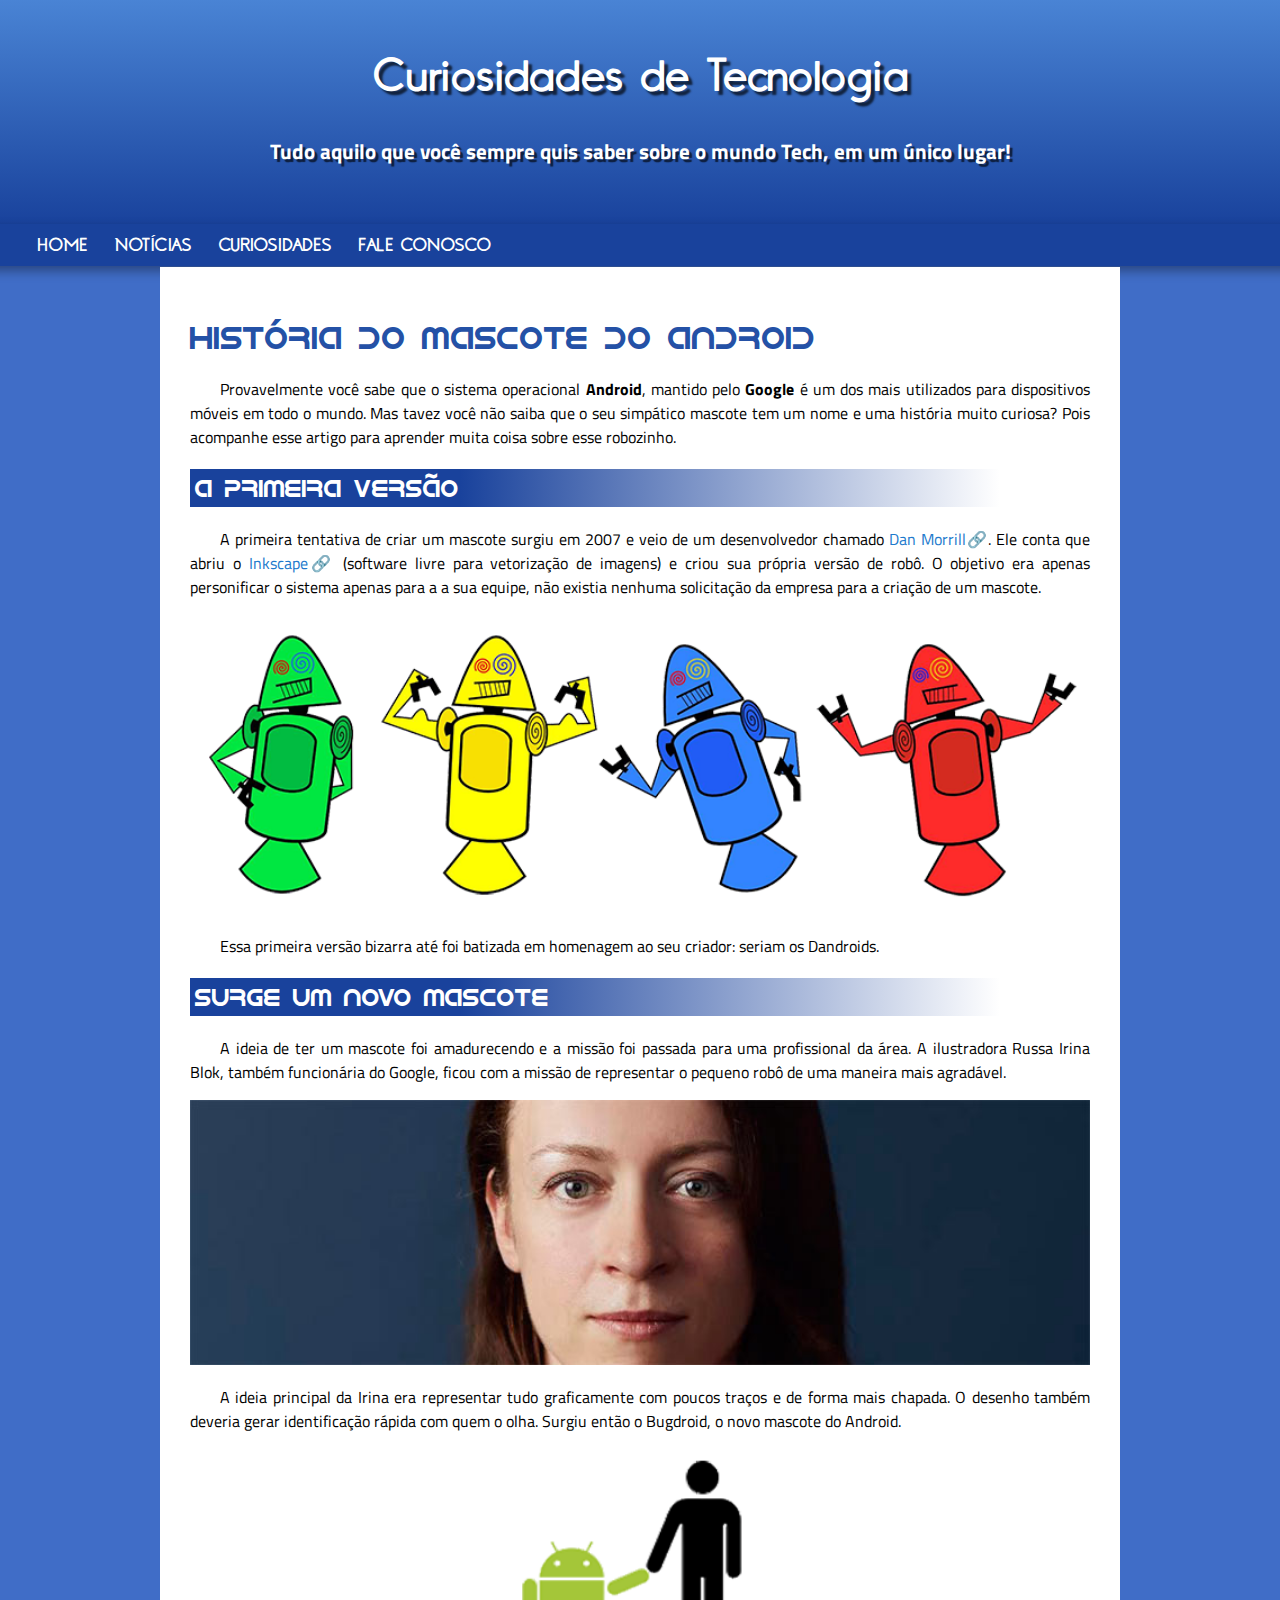
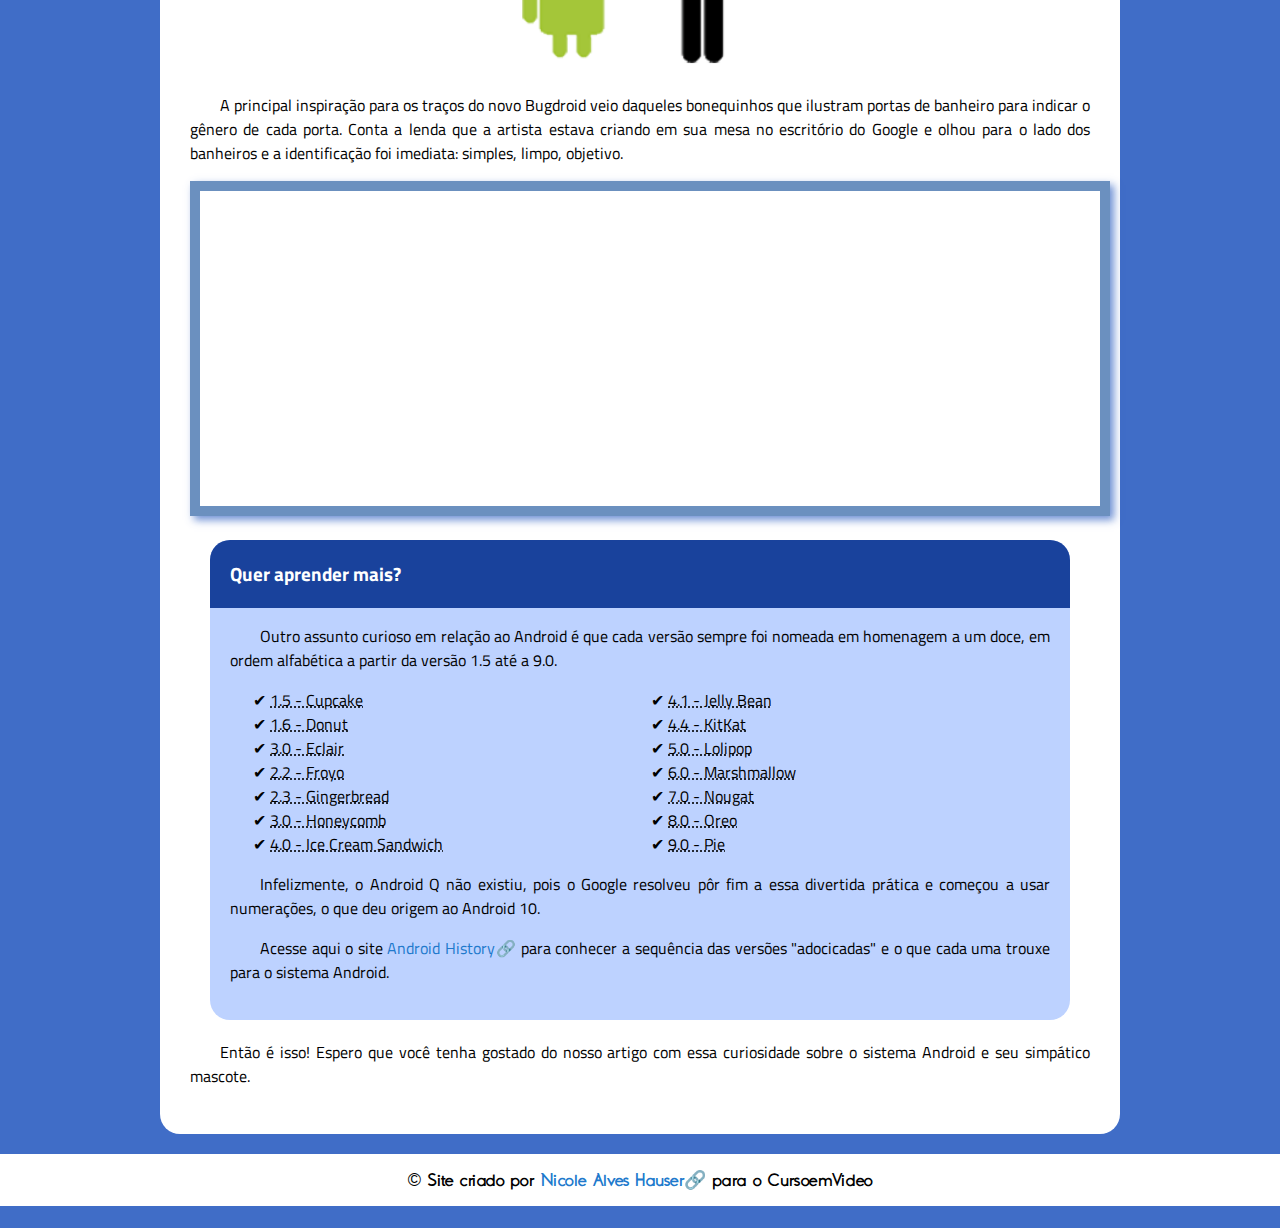
==== index.html @ 5c1f9d0b "criação projeto android" ====
<!DOCTYPE html>
<html lang="en">
  <head>
    <meta charset="UTF-8" />
    <meta name="viewport" content="width=device-width, initial-scale=1.0" />
    <link rel="stylesheet" href="style.css" />
    <link
      rel="shortcut icon"
      href="./imagens/favicon.ico"
      type="image/x-icon"
    />
    <title>Tecnologia</title>
  </head>
  <body>
    <header>
      <hgroup>
        <h1>Curiosidades de Tecnologia</h1>
        <h2>
          Tudo aquilo que você sempre quis saber sobre o mundo Tech, em um único
          lugar!
        </h2>
      </hgroup>
    </header>
    <nav id="menu">
      <ul>
        <li><a class="page" href="./index.html">Home</a></li>
        <li><a class="page" href="./notícias.html">Notícias</a></li>
        <li><a class="page" href="./curiosidades.html">Curiosidades</a></li>
        <li><a class="page" href="./contato.html">Fale Conosco</a></li>
      </ul>
    </nav>

    <div id="corpo">
      <main>
        <h1>História do Mascote do Android</h1>
        <p>
          Provavelmente você sabe que o sistema operacional
          <strong>Android</strong>, mantido pelo <strong>Google</strong> é um
          dos mais utilizados para dispositivos móveis em todo o mundo. Mas
          tavez você não saiba que o seu simpático mascote tem um nome e uma
          história muito curiosa? Pois acompanhe esse artigo para aprender muita
          coisa sobre esse robozinho.
        </p>
      </main>
      <section>
        <h2>A primeira versão</h2>
        <p>
          A primeira tentativa de criar um mascote surgiu em 2007 e veio de um
          desenvolvedor chamado
          <a
            class="externo"
            href="https://androidcommunity.com/dan-morrill-shows-us-the-android-mascot-that-almost-was-20130103/"
            target="_blank"
            >Dan Morrill</a
          >. Ele conta que abriu o
          <a class="externo" href="https://inkscape.org/pt-br/" target="_blank"
            >Inkscape</a
          >
          (software livre para vetorização de imagens) e criou sua própria
          versão de robô. O objetivo era apenas personificar o sistema apenas
          para a a sua equipe, não existia nenhuma solicitação da empresa para a
          criação de um mascote.
        </p>
        <source
          media="(max-width: 600px)"
          srcset="./imagens/dan-droids-pq.png"
        />
        <img src="./imagens/dan-droids.png" alt="" />
        <p>
          Essa primeira versão bizarra até foi batizada em homenagem ao seu
          criador: seriam os Dandroids.
        </p>
      </section>
      <section>
        <h2>Surge um novo mascote</h2>
        <p>
          A ideia de ter um mascote foi amadurecendo e a missão foi passada para
          uma profissional da área. A ilustradora Russa Irina Blok, também
          funcionária do Google, ficou com a missão de representar o pequeno
          robô de uma maneira mais agradável.
        </p>
        <source
          media="(max-width: 600px)"
          srcset="./imagens/irina-blok-pq.jpg"
        />
        <img src="./imagens/irina-blok.jpg" alt="" />
        <p>
          A ideia principal da Irina era representar tudo graficamente com
          poucos traços e de forma mais chapada. O desenho também deveria gerar
          identificação rápida com quem o olha. Surgiu então o Bugdroid, o novo
          mascote do Android.
        </p>
        <img id="pequeno" src="./imagens/bugdroid.png" alt="" />
        <p>
          A principal inspiração para os traços do novo Bugdroid veio daqueles
          bonequinhos que ilustram portas de banheiro para indicar o gênero de
          cada porta. Conta a lenda que a artista estava criando em sua mesa no
          escritório do Google e olhou para o lado dos banheiros e a
          identificação foi imediata: simples, limpo, objetivo.
        </p>

        <iframe
          width="560"
          height="315"
          src="https://www.youtube.com/embed/l2UDgpLz20M"
          title="YouTube video player"
          frameborder="0"
          allow="accelerometer; autoplay; clipboard-write; encrypted-media; gyroscope; picture-in-picture; web-share"
          allowfullscreen
        ></iframe>

        <aside id="extra">
          <h3>Quer aprender mais?</h3>

          <p>
            Outro assunto curioso em relação ao Android é que cada versão sempre
            foi nomeada em homenagem a um doce, em ordem alfabética a partir da
            versão 1.5 até a 9.0.
          </p>

          <ul>
            <li><abbr title="Bolo de Copo"> 1.5 - Cupcake</abbr></li>
            <li><abbr title="Rosquinha"> 1.6 - Donut</abbr></li>
            <li><abbr title="Bomba"> 3.0 - Eclair</abbr></li>
            <li><abbr title="Iogurte Congelado"> 2.2 - Froyo</abbr></li>
            <li>
              <abbr title="Biscoite de Gengibre"> 2.3 - Gingerbread</abbr>
            </li>
            <li><abbr title="Favo de Mel"> 3.0 - Honeycomb</abbr></li>
            <li>
              <abbr title="Sanduíche de Sorvete">
                4.0 - Ice Cream Sandwich</abbr
              >
            </li>
            <li><abbr title="Jujuba"> 4.1 - Jelly Bean</abbr></li>
            <li><abbr title="KitKat"> 4.4 - KitKat</abbr></li>
            <li><abbr title="Pirulito"> 5.0 - Lolipop</abbr></li>
            <li><abbr title="Marshmallow"> 6.0 - Marshmallow</abbr></li>
            <li><abbr title="Torrone"> 7.0 - Nougat</abbr></li>
            <li><abbr title="Oreo"> 8.0 - Oreo</abbr></li>
            <li><abbr title="Torta"> 9.0 - Pie</abbr></li>
          </ul>

          <p>
            Infelizmente, o Android Q não existiu, pois o Google resolveu pôr
            fim a essa divertida prática e começou a usar numerações, o que deu
            origem ao Android 10.
          </p>

          <p>
            Acesse aqui o site
            <a
              class="externo"
              href="https://www.android.com/intl/en_uk/history/"
              >Android History</a
            >
            para conhecer a sequência das versões "adocicadas" e o que cada uma
            trouxe para o sistema Android.
          </p>
        </aside>

        <p>
          Então é isso! Espero que você tenha gostado do nosso artigo com essa
          curiosidade sobre o sistema Android e seu simpático mascote.
        </p>
      </section>
    </div>
    <footer>
      &copy; Site criado por
      <a
        class="externo"
        href="https://www.linkedin.com/in/nicole-alves-hauser-80179b219/"
        >Nicole Alves Hauser</a
      >
      para o CursoemVideo
    </footer>
  </body>
</html>
---- style.css ----
/*FONTES*/
@import url("https://fonts.googleapis.com/css2?family=Titillium+Web:ital,wght@0,300;0,400;0,600;0,700;1,400;1,600&display=swap");
@font-face {
  font-family: "tecnology";
  src: url(./fontes/idroid.otf);
}
@font-face {
  font-family: "android";
  src: url(./fontes/No\ Fancy\ Name\ Grotesk\ Bold.ttf);
}

:root {
  --cor1: #6b90bf;
  --cor2: #265da6;
  --cor3: #1a1826;
  --cor4: #94f2e9;
  --cor44: #73d9b3;
  --cor5: #3385a6;
  --cor55: #3bbcd9;
  --cor6: #516da6;
  --cor7: #071e40;
}

/*HEADER E ANCORAS*/

header {
  background-image: linear-gradient(to bottom, #4e8ada, #19429c);
  min-height: 150px;
  padding-top: 40px;
  padding-bottom: 40px;
  margin-top: -30px;

  margin-left: -20px;
  margin-right: -20px;
}

header h1 {
  font-family: "android", sans-serif;
  text-align: center;
  font-size: 3em;
  color: white;
  font-weight: bolder;
  text-shadow: 4px 4px 2px rgba(0, 0, 0, 0.678);
  font-weight: normal;
}
header h2 {
  font-family: "Titillium Web", sans-serif;
  text-align: center;
  font-size: 1.3em;
  color: white;
  text-shadow: 3px 3px 1px rgba(0, 0, 0, 0.651);
}

a.page {
  color: white;
}

a {
  text-decoration: none;
  color: #2079cc;
  transition: 1s;
}

a.externo::after {
  content: "\1F517";
}

a:hover {
  text-decoration: underline;
}

/*MENU*/

nav#menu {
  font-family: "android", sans-serif;
  background-color: #19429c;
  margin-left: -20px;
  margin-right: -20px;
  margin-top: -20px;
  margin-bottom: -18px;
  box-shadow: 0px 5px 10px rgba(0, 0, 0, 0.349);
}

nav#menu ul {
  display: block;
  text-align: left;
  list-style: none;
  color: white;
  font-size: 1.2em;
  text-transform: uppercase;
}

nav#menu li {
  display: inline-flex;
  padding: 8px;
  margin: 2px;
  transition: 0.5s;
}

nav#menu li:hover {
  background-color: #4e8ada;
}

/*body*/

body {
  background-color: #406dc7;
}
body p {
  font-family: "Titillium Web", sans-serif;
  text-indent: 30px;
  text-align: justify;
}

div#corpo h1 {
  color: #2451a6;
  font-family: "tecnology";
  font-weight: normal;
}
div#corpo h2 {
  color: #ffffff;
  background-image: linear-gradient(
    to right,
    #19429c 30%,
    white 90%,
    rgba(255, 255, 255, 0.685) 10%
  );
  font-family: "tecnology";
  padding: 5px;
  font-weight: normal;
}
div#corpo {
  margin: auto;
  min-width: 270;
  max-width: 900px;
  background-color: white;
  margin-top: 0px;
  border-bottom-left-radius: 20px;
  border-bottom-right-radius: 20px;
  padding: 30px;
}

aside#extra {
  font-family: "Titillium Web", sans-serif;
  background-color: #bdd2ff;
  border-radius: 20px;
  padding: 20px;
  padding-top: 0px;
  margin: 20px;
}

aside#extra h3 {
  background-color: #19429c;
  color: rgb(255, 255, 255);
  margin: 0px -20px 0px -20px;
  border-top-left-radius: 20px;
  border-top-right-radius: 20px;
  padding: 20px;
}

aside#extra > ul {
  columns: 2;
  list-style-type: "\2714\00A0";
}

footer {
  background-color: white;
  margin-top: 20px;
  margin-bottom: -20px;
  text-align: center;
  margin-left: -20px;
  margin-right: -20px;
  padding: 15px;
  font-size: 18px;
  font-family: "android", sans-serif;
}

/*IMAGENS E VIDEOS*/

img#pequeno {
  max-width: 350px;
  display: block;
  margin: auto;
}

img {
  width: 100%;
}

iframe {
  width: 100%;
  border: 10px solid #6b90bf;
  box-shadow: 4px 4px 8px #406dc7c2;
}
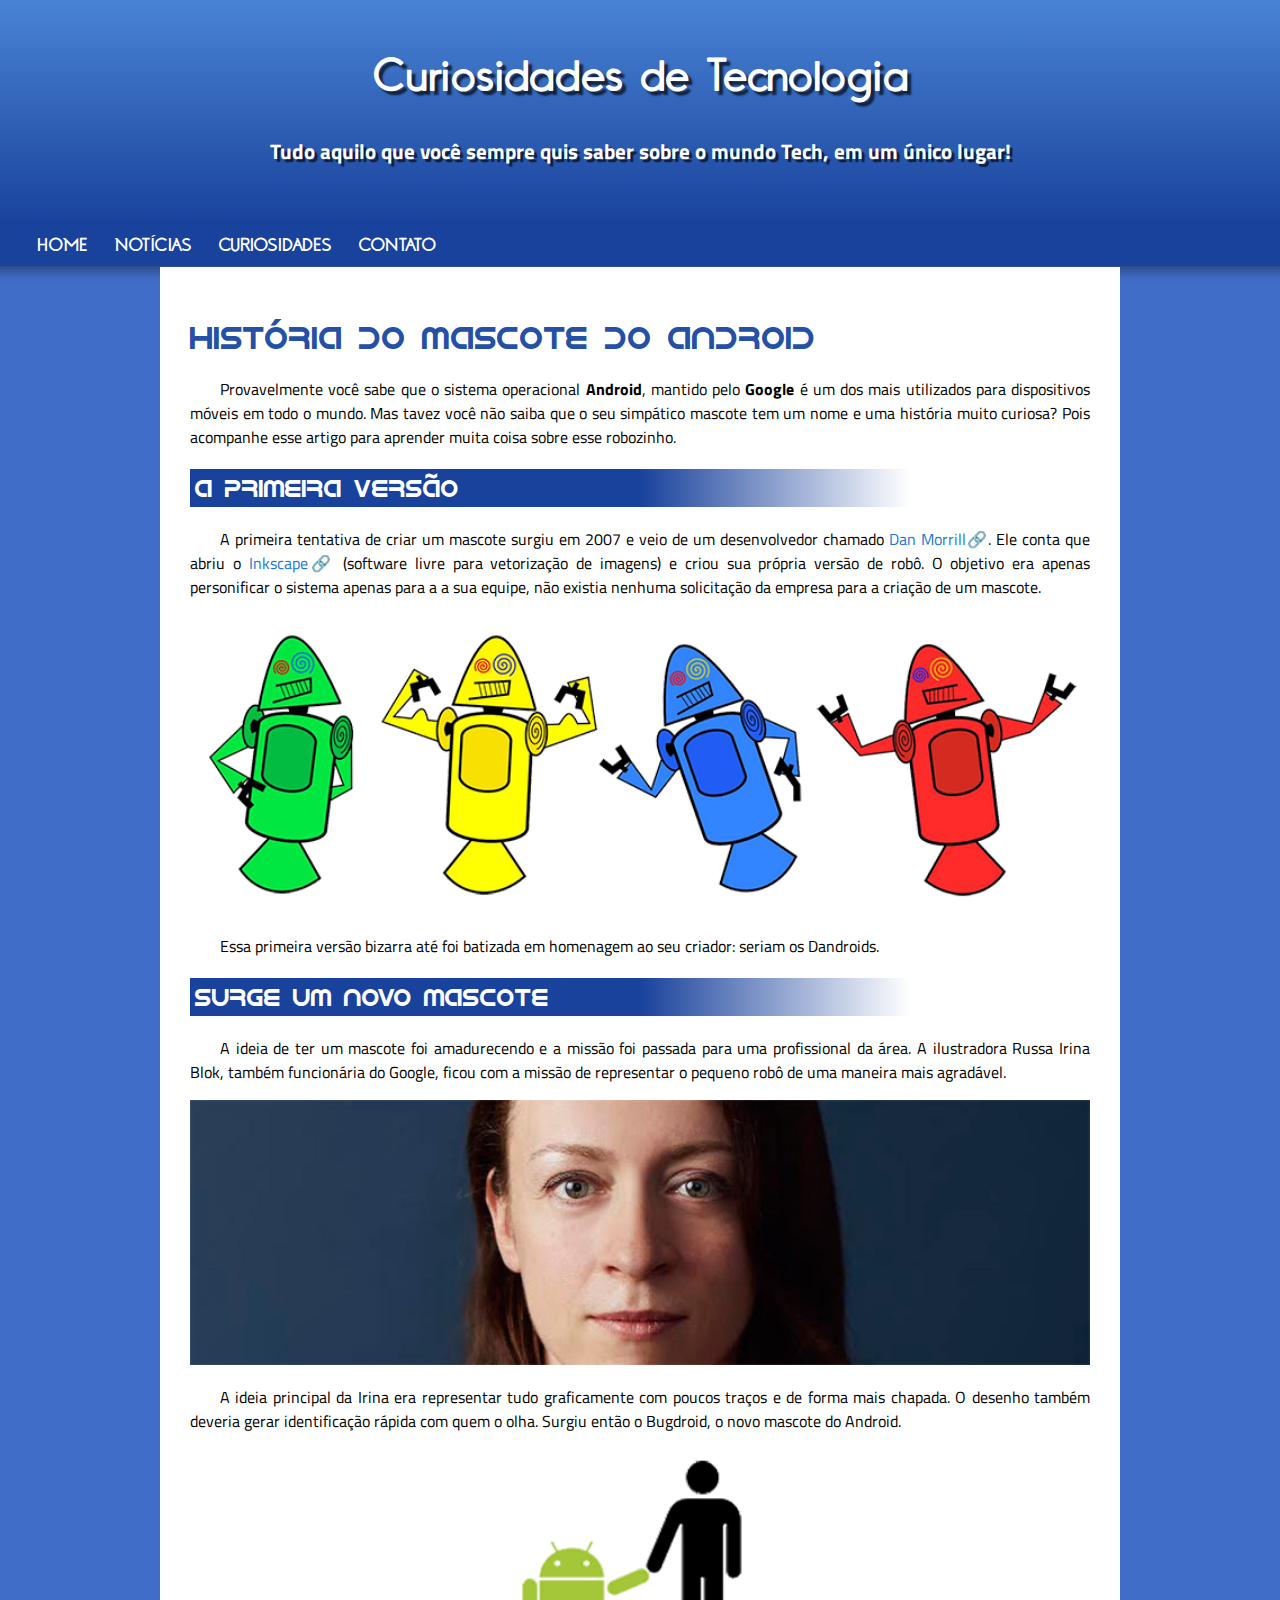
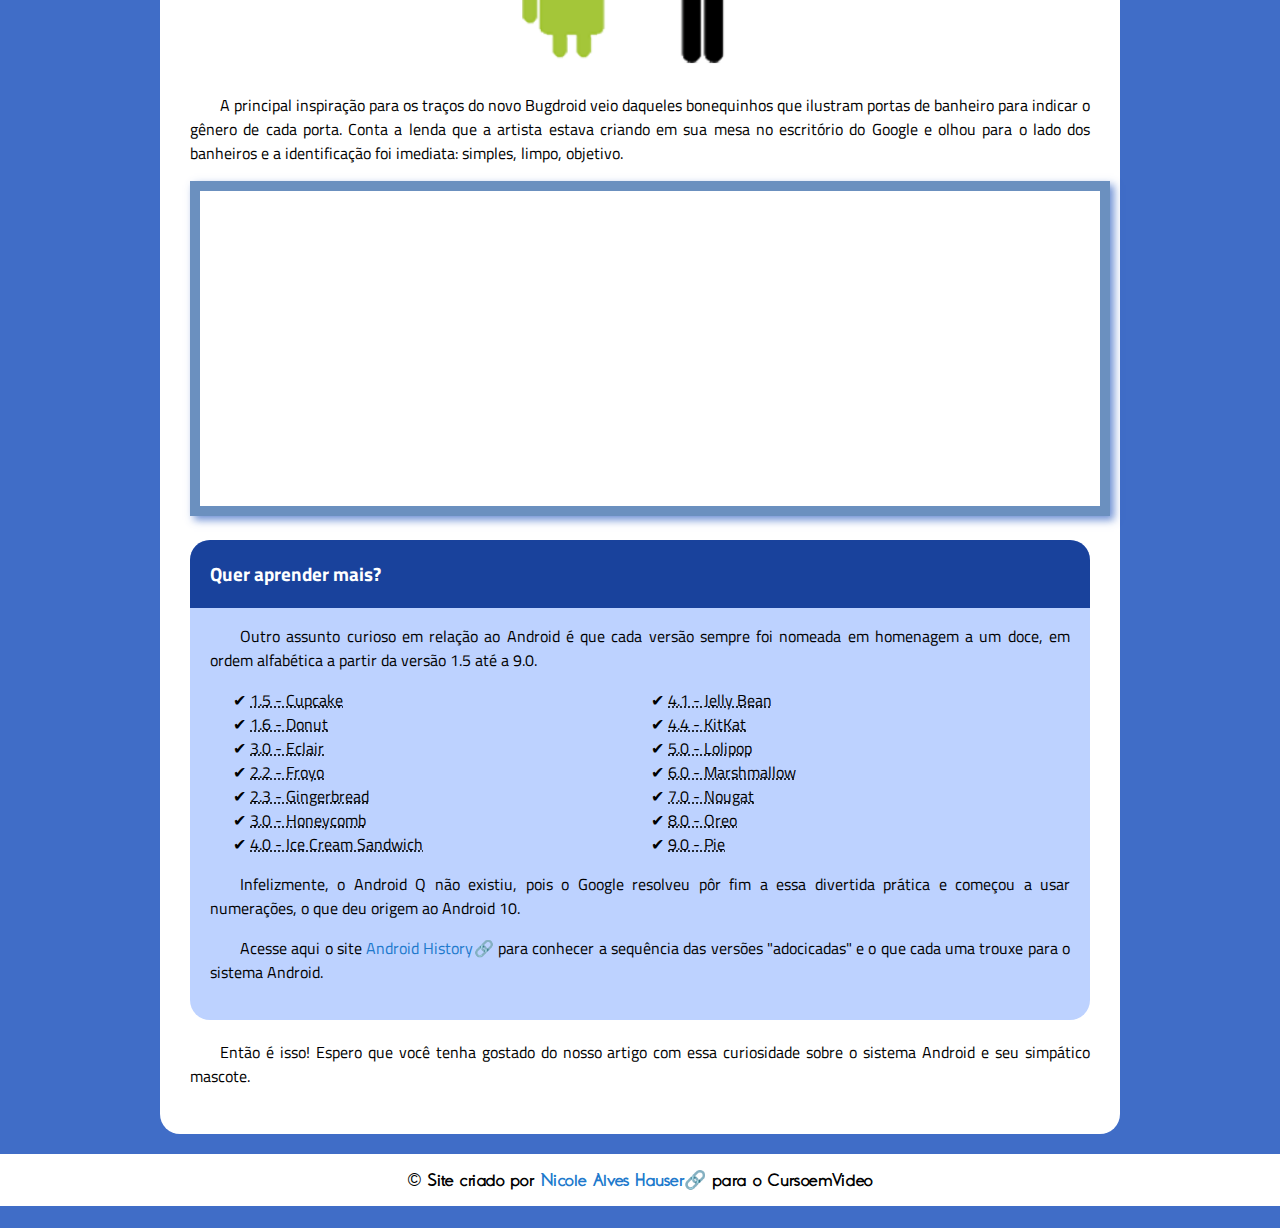
==== commit eee1a3ce: "mais alterações css" ====
--- a/index.html
+++ b/index.html
@@ -26,7 +26,7 @@
         <li><a class="page" href="./index.html">Home</a></li>
         <li><a class="page" href="./notícias.html">Notícias</a></li>
         <li><a class="page" href="./curiosidades.html">Curiosidades</a></li>
-        <li><a class="page" href="./contato.html">Fale Conosco</a></li>
+        <li><a class="page" href="./contato.html">Contato</a></li>
       </ul>
     </nav>
 
--- a/style.css
+++ b/style.css
@@ -121,8 +121,8 @@
   color: #ffffff;
   background-image: linear-gradient(
     to right,
-    #19429c 30%,
-    white 90%,
+    #19429c 50%,
+    white 80%,
     rgba(255, 255, 255, 0.685) 10%
   );
   font-family: "tecnology";
@@ -146,7 +146,10 @@
   border-radius: 20px;
   padding: 20px;
   padding-top: 0px;
-  margin: 20px;
+  margin-left: 0px;
+  margin-right: 0px;
+  margin-top: 20px;
+  margin-bottom: 20px;
 }
 
 aside#extra h3 {
